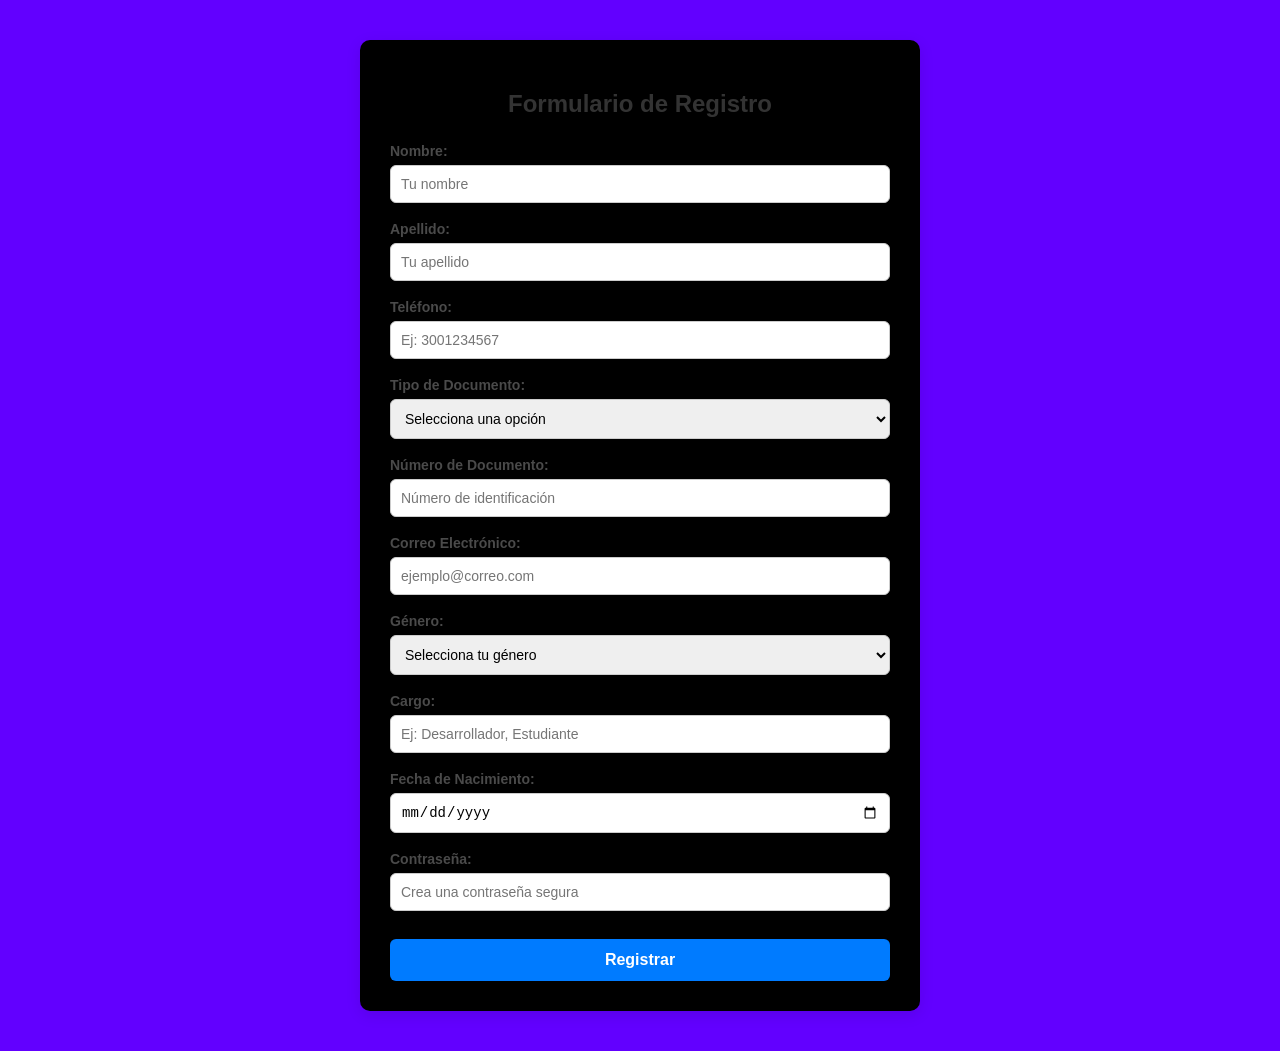
==== modulos/inventario.html @ 3b735025 "Upload files" ====
<!DOCTYPE html>
<html lang="es">
<head>
    <meta charset="UTF-8">
    <meta name="viewport" content="width=device-width, initial-scale=1.0">
    <title>Formulario de Registro</title>
    <style>
        body {
            font-family: 'Segoe UI', Tahoma, Geneva, Verdana, sans-serif;
            background-color: #6200ff;
            display: flex;
            justify-content: center;
            align-items: center;
            padding: 40px 20px;
            margin: 0;
        }
        .form-container {
            background: #000000;
            padding: 30px;
            border-radius: 10px;
            box-shadow: 0 4px 15px rgba(0, 0, 0, 0.1);
            width: 100%;
            max-width: 500px;
        }
        h2 {
            text-align: center;
            color: #333333;
            margin-bottom: 25px;
        }
        .form-group {
            margin-bottom: 18px;
        }
        .form-group label {
            display: block;
            margin-bottom: 6px;
            font-weight: 600;
            color: #4a4a4a;
            font-size: 14px;
        }
        .form-group input, .form-group select {
            width: 100%;
            padding: 10px;
            border: 1px solid #ccc;
            border-radius: 6px;
            box-sizing: border-box;
            font-size: 14px;
            transition: border-color 0.3s;
        }
        .form-group input:focus, .form-group select:focus {
            border-color: #007bff;
            outline: none;
        }
        .btn-submit {
            width: 100%;
            padding: 12px;
            background-color: #007bff;
            border: none;
            color: white;
            font-size: 16px;
            font-weight: bold;
            border-radius: 6px;
            cursor: pointer;
            transition: background-color 0.3s;
            margin-top: 10px;
        }
        .btn-submit:hover {
            background-color: #0056b3;
        }
    </style>
</head>
<body>

<div class="form-container">
    <h2>Formulario de Registro</h2>
    <form action="#" method="POST">
       
        <div class="form-group">
            <label for="nombre">Nombre:</label>
            <input type="text" id="nombre" name="nombre" required placeholder="Tu nombre">
        </div>

        <div class="form-group">
            <label for="apellido">Apellido:</label>
            <input type="text" id="apellido" name="apellido" required placeholder="Tu apellido">
        </div>

        <div class="form-group">
            <label for="telefono">Teléfono:</label>
            <input type="tel" id="telefono" name="telefono" required placeholder="Ej: 3001234567">
        </div>

        <div class="form-group">
            <label for="tipo_documento">Tipo de Documento:</label>
            <select id="tipo_documento" name="tipo_documento" required>
                <option value="" disabled selected>Selecciona una opción</option>
                <option value="CC">Cédula de Ciudadanía</option>
                <option value="TI">Tarjeta de Identidad</option>
                <option value="CE">Cédula de Extranjería</option>
                <option value="Pasaporte">Pasaporte</option>
            </select>
        </div>

        <div class="form-group">
            <label for="numero_documento">Número de Documento:</label>
            <input type="text" id="numero_documento" name="numero_documento" required placeholder="Número de identificación">
        </div>

        <div class="form-group">
            <label for="correo">Correo Electrónico:</label>
            <input type="email" id="correo" name="correo" required placeholder="ejemplo@correo.com">
        </div>

        <div class="form-group">
            <label for="genero">Género:</label>
            <select id="genero" name="genero" required>
                <option value="" disabled selected>Selecciona tu género</option>
                <option value="Masculino">Masculino</option>
                <option value="Femenino">Femenino</option>
                <option value="Otro">Otro / Prefiero no decirlo</option>
            </select>
        </div>

        <div class="form-group">
            <label for="cargo">Cargo:</label>
            <input type="text" id="cargo" name="cargo" required placeholder="Ej: Desarrollador, Estudiante">
        </div>

        <div class="form-group">
            <label for="fecha_nacimiento">Fecha de Nacimiento:</label>
            <input type="date" id="fecha_nacimiento" name="fecha_nacimiento" required>
        </div>

        <div class="form-group">
            <label for="contrasena">Contraseña:</label>
            <input type="password" id="contrasena" name="contrasena" required placeholder="Crea una contraseña segura">
        </div>

        <button type="submit" class="btn-submit">Registrar</button>

    </form>
</div>

</body>
</html>
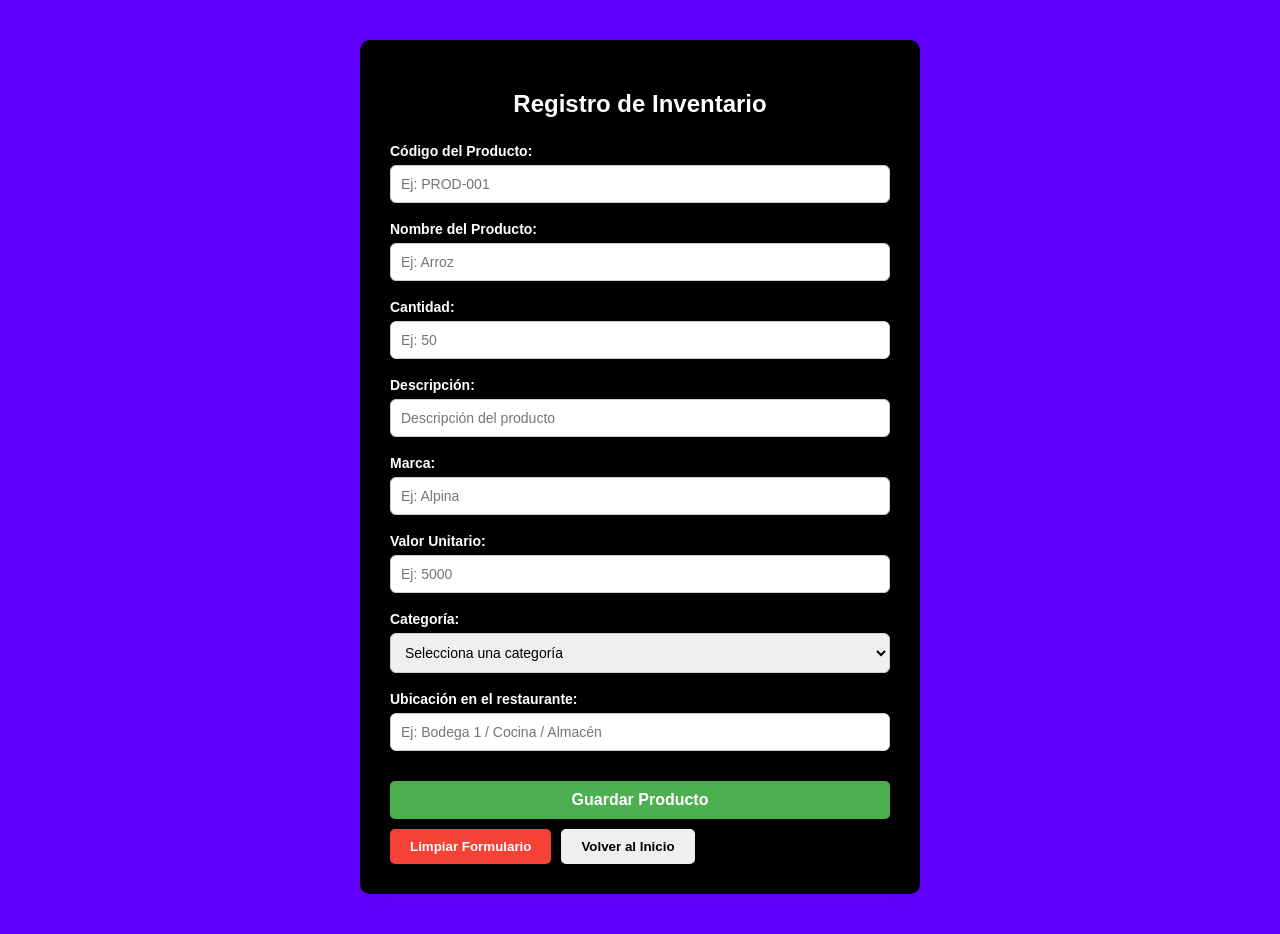
==== commit 35a93f42: "css and html" ====
--- a/modulos/inventario.html
+++ b/modulos/inventario.html
@@ -3,142 +3,88 @@
 <head>
     <meta charset="UTF-8">
     <meta name="viewport" content="width=device-width, initial-scale=1.0">
-    <title>Formulario de Registro</title>
-    <style>
-        body {
-            font-family: 'Segoe UI', Tahoma, Geneva, Verdana, sans-serif;
-            background-color: #6200ff;
-            display: flex;
-            justify-content: center;
-            align-items: center;
-            padding: 40px 20px;
-            margin: 0;
-        }
-        .form-container {
-            background: #000000;
-            padding: 30px;
-            border-radius: 10px;
-            box-shadow: 0 4px 15px rgba(0, 0, 0, 0.1);
-            width: 100%;
-            max-width: 500px;
-        }
-        h2 {
-            text-align: center;
-            color: #333333;
-            margin-bottom: 25px;
-        }
-        .form-group {
-            margin-bottom: 18px;
-        }
-        .form-group label {
-            display: block;
-            margin-bottom: 6px;
-            font-weight: 600;
-            color: #4a4a4a;
-            font-size: 14px;
-        }
-        .form-group input, .form-group select {
-            width: 100%;
-            padding: 10px;
-            border: 1px solid #ccc;
-            border-radius: 6px;
-            box-sizing: border-box;
-            font-size: 14px;
-            transition: border-color 0.3s;
-        }
-        .form-group input:focus, .form-group select:focus {
-            border-color: #007bff;
-            outline: none;
-        }
-        .btn-submit {
-            width: 100%;
-            padding: 12px;
-            background-color: #007bff;
-            border: none;
-            color: white;
-            font-size: 16px;
-            font-weight: bold;
-            border-radius: 6px;
-            cursor: pointer;
-            transition: background-color 0.3s;
-            margin-top: 10px;
-        }
-        .btn-submit:hover {
-            background-color: #0056b3;
-        }
-    </style>
+    <title>Formulario de Inventario</title>
+
+    <link rel="stylesheet" href="/css/inventario.css">
 </head>
+
 <body>
 
 <div class="form-container">
-    <h2>Formulario de Registro</h2>
-    <form action="#" method="POST">
-       
+
+    <h2>Registro de Inventario</h2>
+
+    <form id="inventarioForm" action="#" method="POST">
+
         <div class="form-group">
-            <label for="nombre">Nombre:</label>
-            <input type="text" id="nombre" name="nombre" required placeholder="Tu nombre">
+            <label for="codigo">Código del Producto:</label>
+            <input type="text" id="codigo" name="codigo" required placeholder="Ej: PROD-001">
         </div>
 
         <div class="form-group">
-            <label for="apellido">Apellido:</label>
-            <input type="text" id="apellido" name="apellido" required placeholder="Tu apellido">
+            <label for="nombre">Nombre del Producto:</label>
+            <input type="text" id="nombre" name="nombre" required placeholder="Ej: Arroz">
         </div>
 
         <div class="form-group">
-            <label for="telefono">Teléfono:</label>
-            <input type="tel" id="telefono" name="telefono" required placeholder="Ej: 3001234567">
+            <label for="cantidad">Cantidad:</label>
+            <input type="number" id="cantidad" name="cantidad" required placeholder="Ej: 50">
         </div>
 
         <div class="form-group">
-            <label for="tipo_documento">Tipo de Documento:</label>
-            <select id="tipo_documento" name="tipo_documento" required>
-                <option value="" disabled selected>Selecciona una opción</option>
-                <option value="CC">Cédula de Ciudadanía</option>
-                <option value="TI">Tarjeta de Identidad</option>
-                <option value="CE">Cédula de Extranjería</option>
-                <option value="Pasaporte">Pasaporte</option>
+            <label for="descripcion">Descripción:</label>
+            <input type="text" id="descripcion" name="descripcion" required placeholder="Descripción del producto">
+        </div>
+
+        <div class="form-group">
+            <label for="marca">Marca:</label>
+            <input type="text" id="marca" name="marca" required placeholder="Ej: Alpina">
+        </div>
+
+        <div class="form-group">
+            <label for="valor_unitario">Valor Unitario:</label>
+            <input type="number" id="valor_unitario" name="valor_unitario" required placeholder="Ej: 5000">
+        </div>
+
+        <div class="form-group">
+            <label for="categoria">Categoría:</label>
+            <select id="categoria" name="categoria" required>
+                <option value="" disabled selected>Selecciona una categoría</option>
+                <option value="Alimentos">Alimentos</option>
+                <option value="Bebidas">Bebidas</option>
+                <option value="Limpieza">Limpieza</option>
+                <option value="Insumos de cocina">Insumos de cocina</option>
+                <option value="Otros">Otros</option>
             </select>
         </div>
 
         <div class="form-group">
-            <label for="numero_documento">Número de Documento:</label>
-            <input type="text" id="numero_documento" name="numero_documento" required placeholder="Número de identificación">
+            <label for="ubicacion">Ubicación en el restaurante:</label>
+            <input type="text" id="ubicacion" name="ubicacion" required placeholder="Ej: Bodega 1 / Cocina / Almacén">
         </div>
 
-        <div class="form-group">
-            <label for="correo">Correo Electrónico:</label>
-            <input type="email" id="correo" name="correo" required placeholder="ejemplo@correo.com">
+        <!-- BOTONES -->
+        <div class="form-buttons">
+
+            <button type="submit" class="btn-submit">
+                Guardar Producto
+            </button>
+
+            <button type="reset" class="btn-reset">
+                Limpiar Formulario
+            </button>
+
+            <button type="button" class="btn-back" onclick="window.location.href='/index/index.html'">
+                Volver al Inicio
+            </button>
+
         </div>
 
-        <div class="form-group">
-            <label for="genero">Género:</label>
-            <select id="genero" name="genero" required>
-                <option value="" disabled selected>Selecciona tu género</option>
-                <option value="Masculino">Masculino</option>
-                <option value="Femenino">Femenino</option>
-                <option value="Otro">Otro / Prefiero no decirlo</option>
-            </select>
-        </div>
+    </form>
 
-        <div class="form-group">
-            <label for="cargo">Cargo:</label>
-            <input type="text" id="cargo" name="cargo" required placeholder="Ej: Desarrollador, Estudiante">
-        </div>
+</div>
 
-        <div class="form-group">
-            <label for="fecha_nacimiento">Fecha de Nacimiento:</label>
-            <input type="date" id="fecha_nacimiento" name="fecha_nacimiento" required>
-        </div>
-
-        <div class="form-group">
-            <label for="contrasena">Contraseña:</label>
-            <input type="password" id="contrasena" name="contrasena" required placeholder="Crea una contraseña segura">
-        </div>
-
-        <button type="submit" class="btn-submit">Registrar</button>
-
-    </form>
-</div>
+<script src="js/inventario.js"></script>
 
 </body>
 </html>
--- a/css/inventario.css
+++ b/css/inventario.css
@@ -0,0 +1,88 @@
+body {
+    font-family: 'Segoe UI', Tahoma, Geneva, Verdana, sans-serif;
+    background-color: #6200ff;
+    display: flex;
+    justify-content: center;
+    align-items: center;
+    padding: 40px 20px;
+    margin: 0;
+}
+
+.form-container {
+    background: #000000;
+    padding: 30px;
+    border-radius: 10px;
+    box-shadow: 0 4px 15px rgba(0, 0, 0, 0.1);
+    width: 100%;
+    max-width: 500px;
+}
+
+h2 {
+    text-align: center;
+    color: #ffffff;
+    margin-bottom: 25px;
+}
+
+.form-group {
+    margin-bottom: 18px;
+}
+
+.form-group label {
+    display: block;
+    margin-bottom: 6px;
+    font-weight: 600;
+    color: #ffffff;
+    font-size: 14px;
+}
+
+.form-group input,
+.form-group select {
+    width: 100%;
+    padding: 10px;
+    border: 1px solid #ccc;
+    border-radius: 6px;
+    box-sizing: border-box;
+    font-size: 14px;
+    transition: border-color 0.3s;
+}
+
+.form-group input:focus,
+.form-group select:focus {
+    border-color: #007bff;
+    outline: none;
+}
+
+.btn-submit {
+    width: 100%;
+    padding: 12px;
+    background-color: #007bff;
+    border: none;
+    color: white;
+    font-size: 16px;
+    font-weight: bold;
+    border-radius: 6px;
+    cursor: pointer;
+    transition: background-color 0.3s;
+    margin-top: 10px;
+}
+
+.btn-submit:hover {
+    background-color: #0056b3;
+}
+.form-buttons {
+            display: flex;
+            gap: 10px;
+            margin-top: 20px;
+            flex-wrap: wrap;
+        }
+
+        .btn-submit, .btn-reset, .btn-back {
+            padding: 10px 20px;
+            cursor: pointer;
+            border: none;
+            border-radius: 5px;
+            font-weight: bold;
+        }
+
+        .btn-submit { background-color: #4CAF50; color: white; }
+        .btn-reset { background-color: #f44336; color: white; }
